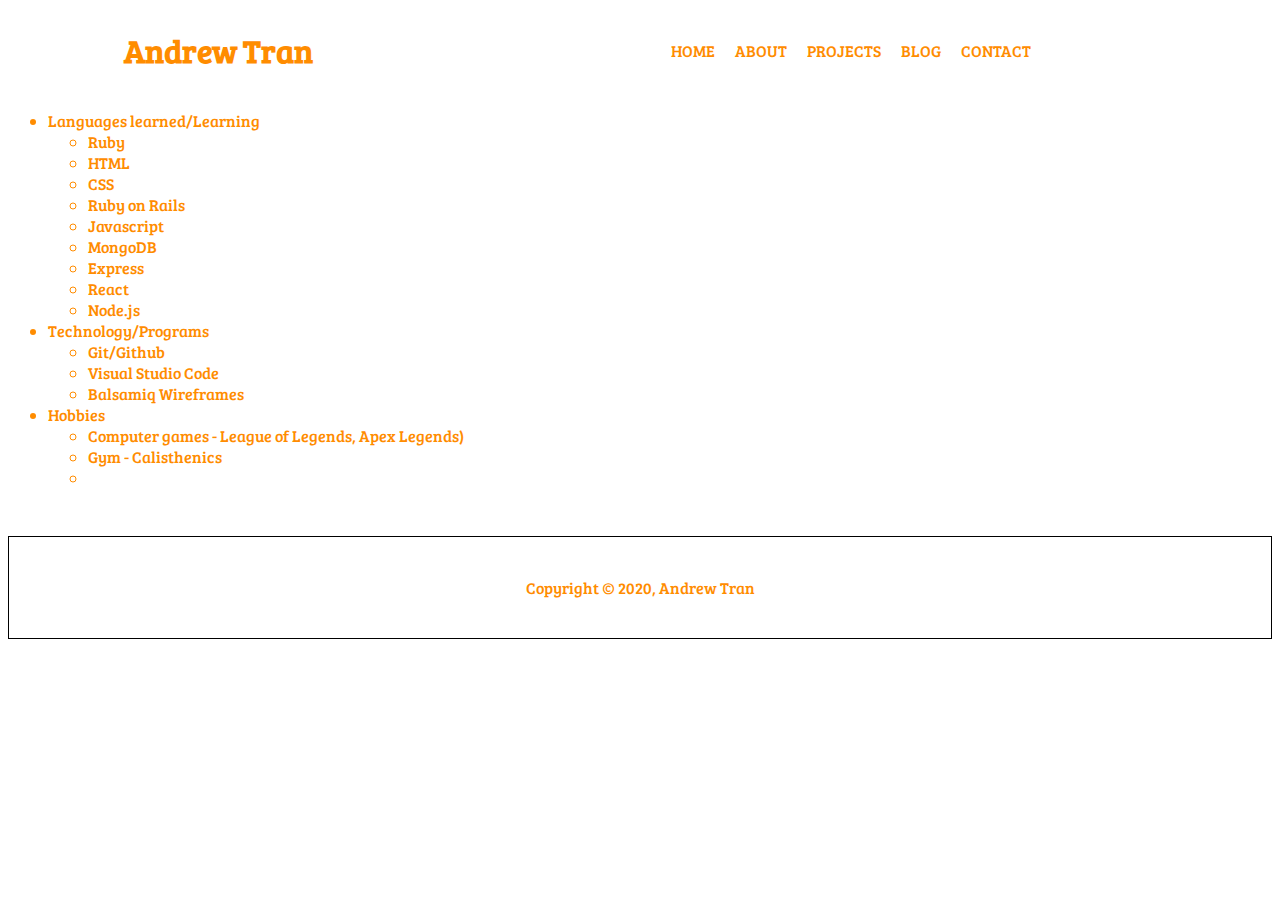
==== about.html @ b170964f "added content to about page" ====
<!DOCTYPE html>
<html lang="en">
<head>
    <meta charset="UTF-8">
    <meta name="viewport" content="width=device-width, initial-scale=1.0">
    <title>Andrew Tran Design | About</title>
    <link rel="stylesheet" href="./style.css"> 
</head>
<body>
    <header>
        <div id="name">
            <h1><a href="index.html">Andrew Tran</a></h1>
        </div>
        <nav>
            <ul>
                <li><a href="index.html">HOME</a></li>
                <li><a class="active" href="about.html">ABOUT</a></li>
                <li><a href="projects.html">PROJECTS</a></li>
                <li><a href="blog.html">BLOG</a></li>
                <li><a href="contact.html">CONTACT</a></li>
            </ul>
        </nav>
    </header>

    <section>
        <div class="aboutme">
            <ul>
                <li>Languages learned/Learning</li>
                <ul>
                    <li>Ruby</li>
                    <li>HTML</li>
                    <li>CSS</li>
                    <li>Ruby on Rails</li>
                    <li>Javascript</li>
                    <li>MongoDB</li>
                    <li>Express</li>
                    <li>React</li>
                    <li>Node.js</li>
                </ul>
                <li>Technology/Programs</li>
                <ul>
                    <li>Git/Github</li>
                    <li>Visual Studio Code</li>
                    <li>Balsamiq Wireframes</li>
                </ul>
                <li>Hobbies</li>
                <ul>
                    <li>Computer games - League of Legends, Apex Legends)</li>
                    <li>Gym - Calisthenics</li>
                    <li></li>
                </ul>

    
            </ul>



        </div>
    </section>


    
    <footer>
        <p>Copyright &copy; 2020, Andrew Tran</p>
    </footer>
</body>
</html>
---- style.css ----
@import url('https://fonts.googleapis.com/css?family=Bree+Serif&display=swap');


:root { font-family: 'Bree Serif', serif;
        font-weight:200; /*400 is standard*/}


body{
    color: darkorange;
}


/*header------------------------------------------------------------------------------------------------*/

header{
    display:flex; 
    flex-wrap:wrap;
     align-items:center;
   justify-content: space-around;
}

header div{
    display:flex;
    flex:1;
   
}

#name{
    justify-content: center;
   
}

#name h1 a{
    text-decoration: none;
    color:darkorange;
}

/* Navigation Bar ------------------------------------------------------------------------------------------------*/

nav{
    flex:2; 
    /*splitting navbar into thirds with header name*/
}

nav ul{
    display:flex;
    list-style-type: none;
    justify-content: center;
    margin:0;
    flex-wrap:wrap;
    padding:0;
}


nav ul li a{
    text-decoration: none;
    color:darkorange;
    padding:0 10px 0 10px;
    
}

nav a:hover{
    color:purple;
}


/* mainpic ------------------------------------------------------------------------------------------------*/
#mainpic{
    min-height: 600px;
    background:url('/img/mainpic2.jpeg') no-repeat;
    background-size:stretch;
    background-position:center;
}



/* main text------------------------------------------------------------------------------------------------*/

.main {
    display:flex;
    flex-direction: column;
    align-items: center;
}

.main p{
    width:80%;
    text-align:center;
    margin:0;
    border:1px solid black;
}


/*footer ------------------------------------------------------------------------------------------------*/

footer{
    margin-top:3em;
    padding:1.5em;
    text-align: center;
    border:1px solid black;
}


/* BLOG  ------------------------------------------------------------------------------------------------*/


.blogwrapper{
    max-width:90%;
    display:grid;
    grid-template-columns: 2fr 1fr;
    /* grid-template-columns: repeat(auto-fit, minmax(30%vh,1fr)); */
    /*repeat */
    grid-gap:1em;
    /* grid-auto-rows: auto; */
    /* display:flex;
    flex-flow: column; */
    /* grid-auto-rows:minxmax(100px,auto); */
    /* justify-content:center; */
    /* align-content:center; */
    /* justify-items: stretch; */
    /* display:flex;
    flex-flow:column; */
  
}

.blogwrapper h2, .blogwrapper p{
    margin:0;
    padding:0;
    text-align:center;
}

.blogblock{
    background:#ccc;
    padding:2em;
    border-radius:1em;
    border-style:dashed;
    margin-bottom:5em;
}

.blogtext{
    padding-top:1em;
}

div .blogimg{
    display:flex;
    justify-content: center;
    /*images get centered*/
}

.blogimg img{
    /* display: block;
    margin-left: auto;
    margin-right: auto;*/
    max-width:500px;
    border-radius:4%;
}


/* Media Queries */

@media(max-width:980px){
    .blogwrapper{
        grid-template-columns: 1fr;
    }
}
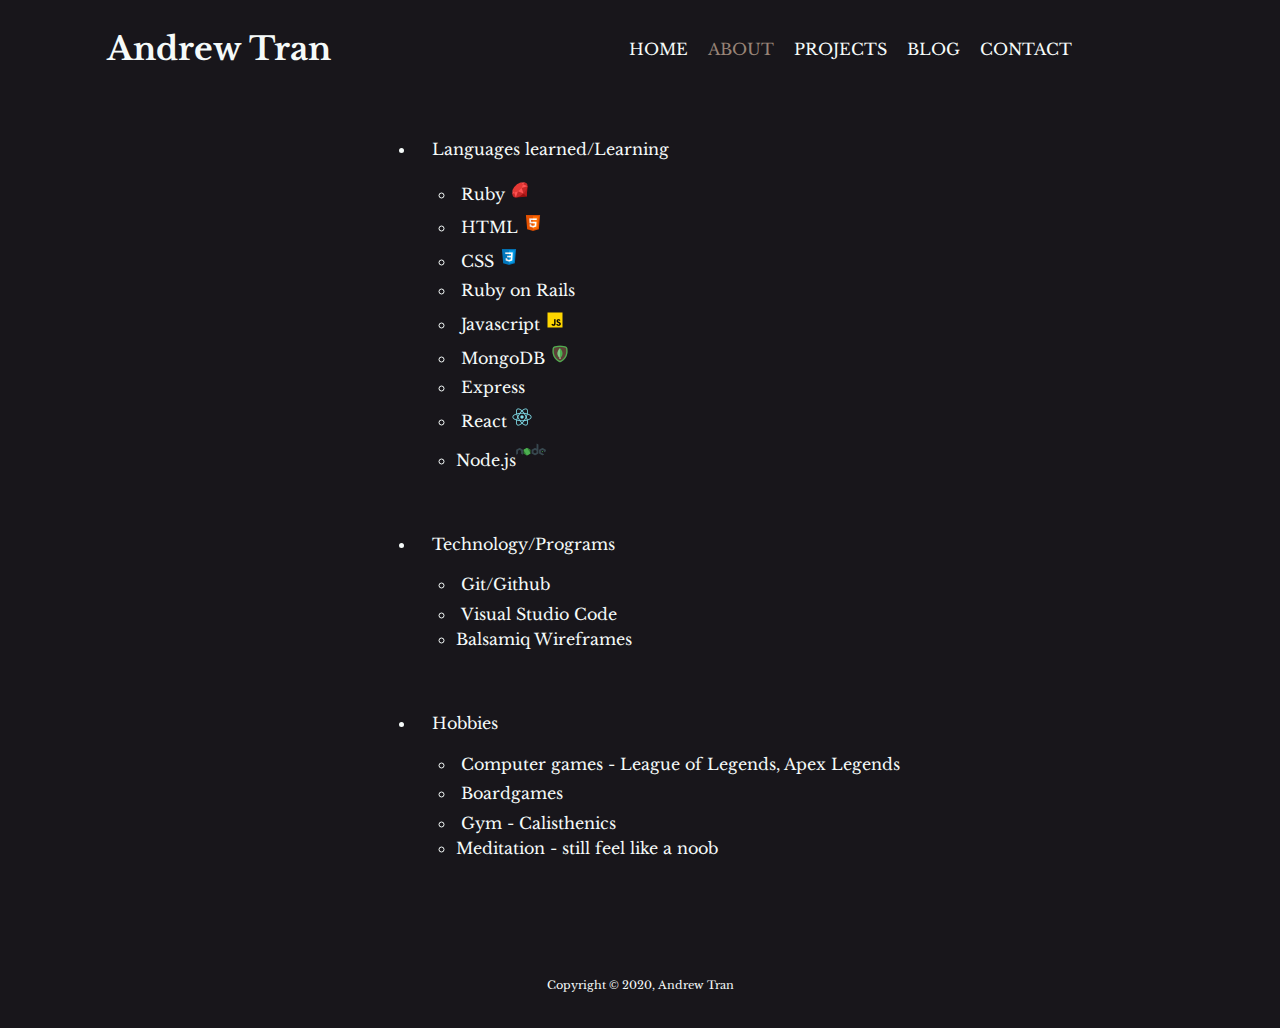
==== commit 6fd23fd3: "added little icons for about page" ====
--- a/about.html
+++ b/about.html
@@ -25,29 +25,30 @@
     <section>
         <div class="aboutme">
             <ul>
-                <li>Languages learned/Learning</li>
-                <ul>
-                    <li>Ruby</li>
-                    <li>HTML</li>
-                    <li>CSS</li>
+                <li class="heading">Languages learned/Learning</li>
+                <ul class="aboutlist">
+                    <li>Ruby <img src="img/ruby20.png" alt="ruby logo"></li>
+                    <li>HTML <img src="img/html5.png" alt="html-5 logo"></li>
+                    <li>CSS <img src="img/css.png" alt="css3 logo"></li>
                     <li>Ruby on Rails</li>
-                    <li>Javascript</li>
-                    <li>MongoDB</li>
+                    <li>Javascript <img src="img/java.png" alt="javascript logo"></li>
+                    <li>MongoDB <img src="img/mongo.png" alt="mongodb logo"></li>
                     <li>Express</li>
-                    <li>React</li>
-                    <li>Node.js</li>
+                    <li>React <img src="img/react.png" alt="react logo"></li>
+                    <li>Node.js<img src="img/node2.png" alt="nodejs logo"></li>
                 </ul>
-                <li>Technology/Programs</li>
-                <ul>
+                <li class="heading">Technology/Programs</li>
+                <ul class="aboutlist">
                     <li>Git/Github</li>
                     <li>Visual Studio Code</li>
                     <li>Balsamiq Wireframes</li>
                 </ul>
-                <li>Hobbies</li>
-                <ul>
-                    <li>Computer games - League of Legends, Apex Legends)</li>
+                <li class="heading">Hobbies</li>
+                <ul class="aboutlist">
+                    <li>Computer games - League of Legends, Apex Legends</li>
+                    <li>Boardgames</li>
                     <li>Gym - Calisthenics</li>
-                    <li></li>
+                    <li>Meditation - still feel like a noob</li>        
                 </ul>
 
     
--- a/style.css
+++ b/style.css
@@ -1,17 +1,23 @@
 
-@import url('https://fonts.googleapis.com/css?family=Bree+Serif&display=swap');
-
-
-:root { font-family: 'Bree Serif', serif;
-        font-weight:200; /*400 is standard*/}
+/* GLOBALS ----------------------------------------------------------------------------------------------- */
+
+/* @import url('https://fonts.googleapis.com/css?family=Bree+Serif&display=swap'); */
+
+@import url('https://fonts.googleapis.com/css2?family=Libre+Baskerville&display=swap');
+
+:root { 
+    /* font-family: 'Bree Serif', serif;  */
+    font-family: 'Libre Baskerville', serif;
+    font-weight:200; /*400 is standard*/
+    background-color:#18161B}
 
 
 body{
-    color: darkorange;
-}
-
-
-/*header------------------------------------------------------------------------------------------------*/
+    color:#F5FAF9;
+}
+
+
+/* HEADER  ------------------------------------------------------------------------------------------------*/
 
 header{
     display:flex; 
@@ -33,10 +39,19 @@
 
 #name h1 a{
     text-decoration: none;
-    color:darkorange;
-}
-
-/* Navigation Bar ------------------------------------------------------------------------------------------------*/
+    color:#F5FAF9;
+}
+
+#name :hover{
+    transform:scale(1.1)
+}
+
+/* NAVIGATION BAR ------------------------------------------------------------------------------------------------*/
+
+.active{
+    color:#978376;
+    /*styles active page link*/
+}
 
 nav{
     flex:2; 
@@ -55,52 +70,86 @@
 
 nav ul li a{
     text-decoration: none;
-    color:darkorange;
+    color:#F5FAF9;
     padding:0 10px 0 10px;
     
 }
 
 nav a:hover{
-    color:purple;
-}
-
-
-/* mainpic ------------------------------------------------------------------------------------------------*/
-#mainpic{
-    min-height: 600px;
-    background:url('/img/mainpic2.jpeg') no-repeat;
-    background-size:stretch;
+    color:#978376;
+} 
+
+
+nav a:active{
+position:relative;
+top: 2px;
+}
+
+
+/* HOME PIC ------------------------------------------------------------------------------------------------*/
+#homepic{
+    /* min-height: 600px; */
+    min-height: 37.5em;
+    background:url('img/mainpic2.jpeg') no-repeat;
     background-position:center;
 }
 
 
 
-/* main text------------------------------------------------------------------------------------------------*/
-
-.main {
+/* HOME TEXT------------------------------------------------------------------------------------------------*/
+
+.home {
     display:flex;
     flex-direction: column;
     align-items: center;
 }
 
-.main p{
-    width:80%;
+.home :first-child{
+    padding-top:3em;
+}
+.home p{
+    /* width:80%; */
     text-align:center;
     margin:0;
-    border:1px solid black;
-}
-
-
-/*footer ------------------------------------------------------------------------------------------------*/
+    padding:1em;
+}
+
+
+
+/* FOOTER ------------------------------------------------------------------------------------------------*/
 
 footer{
-    margin-top:3em;
+    display:flex;
+    align-items: flex-end;
+    justify-content: center;
+    font-size:0.7em;
+    margin-top:4em;
     padding:1.5em;
-    text-align: center;
-    border:1px solid black;
-}
-
-
+    /* border:1px solid black; */
+}
+
+/* ABOUT ------------------------------------------------------------------------------------------------*/
+
+.aboutme{
+    display:flex;
+    justify-content: center;
+}
+
+.heading{
+    margin-top: 1em;
+    padding:1em;
+}
+
+
+.aboutlist li{
+    padding:0.3em;
+}
+
+/* the node icon was a bit bigger so I had to adjust it a bit to make it more uniform */
+.aboutlist li:last-child{
+    padding:0;
+    padding-bottom:2em;
+}
 /* BLOG  ------------------------------------------------------------------------------------------------*/
 
 
@@ -108,19 +157,7 @@
     max-width:90%;
     display:grid;
     grid-template-columns: 2fr 1fr;
-    /* grid-template-columns: repeat(auto-fit, minmax(30%vh,1fr)); */
-    /*repeat */
-    grid-gap:1em;
-    /* grid-auto-rows: auto; */
-    /* display:flex;
-    flex-flow: column; */
-    /* grid-auto-rows:minxmax(100px,auto); */
-    /* justify-content:center; */
-    /* align-content:center; */
-    /* justify-items: stretch; */
-    /* display:flex;
-    flex-flow:column; */
-  
+    grid-row-gap:5em;
 }
 
 .blogwrapper h2, .blogwrapper p{
@@ -129,37 +166,182 @@
     text-align:center;
 }
 
+
 .blogblock{
-    background:#ccc;
+    background:#978376;
     padding:2em;
     border-radius:1em;
     border-style:dashed;
-    margin-bottom:5em;
-}
+    margin:auto;
+}
+
+.blogblock:nth-of-type(even){
+    background:#5C5F4A;
+   }
+
 
 .blogtext{
     padding-top:1em;
 }
 
+
+/*center every blog image*/
 div .blogimg{
     display:flex;
     justify-content: center;
-    /*images get centered*/
 }
 
 .blogimg img{
     /* display: block;
     margin-left: auto;
     margin-right: auto;*/
-    max-width:500px;
     border-radius:4%;
-}
-
-
-/* Media Queries */
-
+    max-width:600px;
+    height:auto;
+}
+
+/* PROJECTS ----------------------------------------------------------------------------------------------- */
+
+/*setting 2 columns for grid, centered with margin:auto*/
+.projects{
+    display:grid;
+    grid-template-columns: 1fr 1fr;
+    grid-gap:3em;
+    max-width:90%;
+    margin:auto;
+}
+
+.projects img{
+    /*note that below 2 lines allow for good image resizing */
+    max-width:100%;
+    height:auto;
+    border-radius:1em;
+    margin:auto;
+}
+
+/*apply to spans on projects*/
+.highlights{
+    color:#978376;
+}
+
+/* CONTACT ------------------------------------------------------------------------------------------------ */
+
+.contacttext{
+    text-align:center;
+}
+
+
+/* ICONS ------------------------------------- */
+
+
+/* making icons responsive and display evenly across screen */
+.contactme{
+    display:flex;
+    flex-flow: row wrap;
+    justify-content: space-evenly;
+    align-items:center;
+}
+
+/*the github symbol was a bit offset, below 3 lines of code fixes it */
+.contactme :first-child{
+    position:relative;
+    top:1em;
+    padding:0.5em;   
+}
+
+/*allow icon block to flex and display as column with wrapping*/
+.iconblock{
+    display:flex;
+    flex-flow: column wrap;
+    align-items: center;
+}
+
+/*animations for social media icons*/
+.iconblock img:hover{
+    transform:scale(1.1);
+    transition-duration:1s ;
+}   
+
+
+/* targeting github icon specifically because it was out of line*/
+.iconblock.github{
+    position:relative;
+    top:0.5em;
+
+}
+
+/*targeting github text under the github icon because it was out of line*/
+.iconblock.github h3{
+    padding-top:0.6em;
+}
+
+/*PDF DOWNLOAD ------------------------------------*/
+
+.pdfdownload{
+    display:flex;
+    justify-content: center;
+}
+
+.pdfdownload a{
+    color: #F5FAF9;
+    margin:auto;
+    padding:4em;
+    
+}
+
+.pdfdownload a:hover{
+    transform:scale(1.1)
+}
+
+/* CONTACT BOX ------------------------------------- */
+
+/*centers side bar*/
+aside{
+    display:flex;
+    justify-content: center;
+}
+
+/*styling for contact box*/
+.contactbox{
+    border: 1px #F5FAF9;
+    border-style: dashed;
+    margin-top:3em;
+    padding:1em 2.5em 2.5em 2.5em;
+    background-color:#978376;
+    border-radius:1em;
+}
+
+
+.contact textarea{
+    height:90px;
+    resize:none;
+}
+
+/*sets the input boxes for the contact form*/
+.contact input, .contact textarea{
+    width:45em;
+    padding:0.3em;
+ }
+
+
+/* MEDIA QUERIES ------------------------------------------------------------------------------------------------*/
+
+
+/*if media screen goes under 980px*/
 @media(max-width:980px){
     .blogwrapper{
+        /*turn grid columns to 1 row instead of 2*/
         grid-template-columns: 1fr;
     }
+
+    .projects{
+        grid-template-columns: 1fr;
+    }
+
+
+    /*resize contact box on contact page*/
+    .contact input, .contact textarea{
+        width:30em;
+        padding:0.3em;
+     }
 }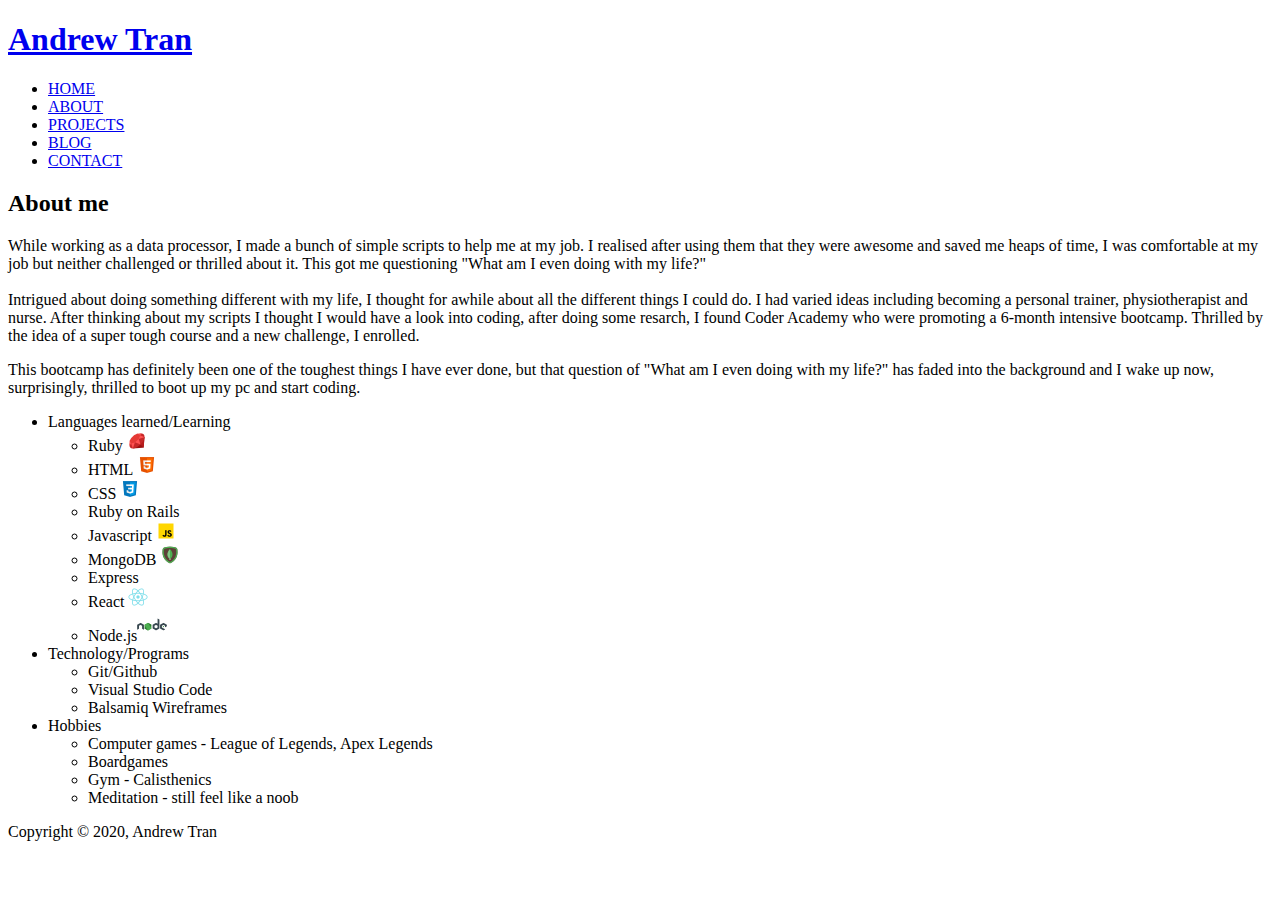
==== commit 8a429c79: "added integrity check, update readme" ====
--- a/about.html
+++ b/about.html
@@ -4,7 +4,8 @@
     <meta charset="UTF-8">
     <meta name="viewport" content="width=device-width, initial-scale=1.0">
     <title>Andrew Tran Design | About</title>
-    <link rel="stylesheet" href="./style.css"> 
+    <link rel="stylesheet" href="./style.css"   
+    integrity="sha512-DQLNU2Q91Wq6XkOZ0xbWsTOY2feEPtzHJ5u+JXaqA5obuZlJAlox4kWrfOeHd9wq1kF7IQzdRsIut80viq3qbA==">
 </head>
 <body>
     <header>
@@ -22,12 +23,32 @@
         </nav>
     </header>
 
-    <section>
-        <div class="aboutme">
+    <section> <!-- about section text-->
+        <div class="abouttext"> <!--container for about text so we can flex elements-->
+            <h2>About me</h2> <!--heading-->
+            <p>
+            While working as a data processor, I made a bunch of simple scripts to help me at my job.
+            I realised after using them that they were awesome and saved me heaps of time, 
+            I was comfortable at my job but neither challenged or thrilled about it. This got me questioning 
+            "What am I even doing with my life?"<br><br> 
+            Intrigued about doing something different with my life, I thought for awhile about all the different
+            things I could do. I had varied ideas including becoming a personal trainer, physiotherapist and nurse.
+            After thinking about my scripts I thought I would have a look into coding, after doing some resarch, I found 
+            Coder Academy who were promoting a 6-month intensive bootcamp. Thrilled by the idea of a super tough course
+            and a new challenge, I enrolled.
+            </p>
+            <p>
+            This bootcamp has definitely been one of the toughest things I have ever done, but that question of "What am I even doing with
+            my life?" has faded into the background and I wake up now, surprisingly, thrilled to boot up my pc and start coding.
+            </p>
+        </div>
+
+
+        <div class="aboutlistbox"> <!-- wrapper for the lists on about page-->
             <ul>
-                <li class="heading">Languages learned/Learning</li>
-                <ul class="aboutlist">
-                    <li>Ruby <img src="img/ruby20.png" alt="ruby logo"></li>
+                <li class="heading">Languages learned/Learning</li> <!-- list elment with class heading to be styled-->
+                <ul class="aboutlist">     <!-- unordered list of text and images-->
+                    <li>Ruby <img src="img/ruby20.png" alt="ruby logo"></li> <!--list item consisting of text and imaage-->
                     <li>HTML <img src="img/html5.png" alt="html-5 logo"></li>
                     <li>CSS <img src="img/css.png" alt="css3 logo"></li>
                     <li>Ruby on Rails</li>
@@ -35,7 +56,7 @@
                     <li>MongoDB <img src="img/mongo.png" alt="mongodb logo"></li>
                     <li>Express</li>
                     <li>React <img src="img/react.png" alt="react logo"></li>
-                    <li>Node.js<img src="img/node2.png" alt="nodejs logo"></li>
+                    <li class="nodefix">Node.js<img src="img/node2.png" alt="nodejs logo"></li>
                 </ul>
                 <li class="heading">Technology/Programs</li>
                 <ul class="aboutlist">
@@ -54,13 +75,8 @@
     
             </ul>
 
-
-
         </div>
-    </section>
-
-
-    
+    </section>    
     <footer>
         <p>Copyright &copy; 2020, Andrew Tran</p>
     </footer>
--- a/style.css
+++ b/style.css
@@ -3,17 +3,23 @@
 
 /* @import url('https://fonts.googleapis.com/css?family=Bree+Serif&display=swap'); */
 
-@import url('https://fonts.googleapis.com/css2?family=Libre+Baskerville&display=swap');
+/* @import url('https://fonts.googleapis.com/css2?family=Libre+Baskerville&display=swap'); */
+
+@import url('https://fonts.googleapis.com/css2?family=Source+Code+Pro:wght@500&display=swap');
 
 :root { 
     /* font-family: 'Bree Serif', serif;  */
-    font-family: 'Libre Baskerville', serif;
+    /* font-family: 'Libre Baskerville', serif;*/
+    font-family: 'Source Code Pro', monospace;
     font-weight:200; /*400 is standard*/
-    background-color:#18161B}
+    background-color:#1C2D4A}
 
 
 body{
-    color:#F5FAF9;
+    /* color:#F5FAF9; white*/
+    color:#E2D7C5; /*brown*/
+    /* color:#5C5F4A; green*
+    /* color:#18161B; black*/
 }
 
 
@@ -22,8 +28,8 @@
 header{
     display:flex; 
     flex-wrap:wrap;
-     align-items:center;
-   justify-content: space-around;
+    align-items:center;
+    justify-content: space-around;
 }
 
 header div{
@@ -39,7 +45,7 @@
 
 #name h1 a{
     text-decoration: none;
-    color:#F5FAF9;
+    color:#6AC8C7;
 }
 
 #name :hover{
@@ -49,7 +55,7 @@
 /* NAVIGATION BAR ------------------------------------------------------------------------------------------------*/
 
 .active{
-    color:#978376;
+    color:#E2D7C5;
     /*styles active page link*/
 }
 
@@ -70,13 +76,13 @@
 
 nav ul li a{
     text-decoration: none;
-    color:#F5FAF9;
+    color:#6AC8C7;
     padding:0 10px 0 10px;
     
 }
 
 nav a:hover{
-    color:#978376;
+    color:#E2D7C5;
 } 
 
 
@@ -89,9 +95,10 @@
 /* HOME PIC ------------------------------------------------------------------------------------------------*/
 #homepic{
     /* min-height: 600px; */
-    min-height: 37.5em;
-    background:url('img/mainpic2.jpeg') no-repeat;
+    min-height: 50em;
+    background:url('img/wave2.jpg') no-repeat;
     background-position:center;
+    border-radius:4em;
 }
 
 
@@ -130,7 +137,23 @@
 
 /* ABOUT ------------------------------------------------------------------------------------------------*/
 
-.aboutme{
+
+/* makes the about text paragraphs centered and display as column*/
+.abouttext{
+    display:flex;
+    flex-flow: column;
+    margin-top:6em;
+    align-items: center;
+}
+
+/*set width of the paragraph boxes*/
+.abouttext p{
+    text-align:center;
+    max-width:75%;
+}
+
+
+.aboutlistbox{
     display:flex;
     justify-content: center;
 }
@@ -138,6 +161,7 @@
 .heading{
     margin-top: 1em;
     padding:1em;
+    color:#6AC8C7;
 }
 
 
@@ -145,11 +169,19 @@
     padding:0.3em;
 }
 
+
 /* the node icon was a bit bigger so I had to adjust it a bit to make it more uniform */
-.aboutlist li:last-child{
-    padding:0;
+.nodefix{
+    padding-top:0;
     padding-bottom:2em;
 }
+
+.aboutlist li img:hover{
+    transform:scale(1.2);
+}
+
+
+
 /* BLOG  ------------------------------------------------------------------------------------------------*/
 
 
@@ -168,17 +200,21 @@
 
 
 .blogblock{
-    background:#978376;
+    background:#E2D7C5;
     padding:2em;
     border-radius:1em;
     border-style:dashed;
     margin:auto;
 }
 
+/*alternating colours for blogposts*/
 .blogblock:nth-of-type(even){
-    background:#5C5F4A;
+    background:#4D90C5;
    }
 
+.blogblock:nth-of-type(odd){
+    color:#1C2D4A;
+}
 
 .blogtext{
     padding-top:1em;
@@ -221,7 +257,7 @@
 
 /*apply to spans on projects*/
 .highlights{
-    color:#978376;
+    color:#6AC8C7;
 }
 
 /* CONTACT ------------------------------------------------------------------------------------------------ */
@@ -242,18 +278,29 @@
     align-items:center;
 }
 
-/*the github symbol was a bit offset, below 3 lines of code fixes it */
-.contactme :first-child{
-    position:relative;
-    top:1em;
-    padding:0.5em;   
-}
-
-/*allow icon block to flex and display as column with wrapping*/
+/*allow icon block consisting of icon and text to flex and display as column with wrapping*/
 .iconblock{
     display:flex;
     flex-flow: column wrap;
     align-items: center;
+    margin-top:3em;
+    padding:0.5em;
+}
+
+.iconblock.linkedin{
+    position:relative;
+    top:0.6em;
+}
+
+/* targeting github icon specifically because it was out of line*/
+.iconblock.github{
+    position:relative;
+    top:0.5em;
+}
+
+/*targeting github text under the github icon because it was out of line*/
+.iconblock.github h3{
+    padding-top:0.6em;
 }
 
 /*animations for social media icons*/
@@ -263,18 +310,6 @@
 }   
 
 
-/* targeting github icon specifically because it was out of line*/
-.iconblock.github{
-    position:relative;
-    top:0.5em;
-
-}
-
-/*targeting github text under the github icon because it was out of line*/
-.iconblock.github h3{
-    padding-top:0.6em;
-}
-
 /*PDF DOWNLOAD ------------------------------------*/
 
 .pdfdownload{
@@ -282,13 +317,16 @@
     justify-content: center;
 }
 
+/*style pdf link*/
 .pdfdownload a{
-    color: #F5FAF9;
+    color: #6AC8C7;
     margin:auto;
-    padding:4em;
+    margin-top:5em;
+    margin-bottom:3em;
     
 }
 
+/*enlargern pdf download button */
 .pdfdownload a:hover{
     transform:scale(1.1)
 }
@@ -303,12 +341,13 @@
 
 /*styling for contact box*/
 .contactbox{
-    border: 1px #F5FAF9;
+    border: 1px #6AC8C7;
     border-style: dashed;
     margin-top:3em;
     padding:1em 2.5em 2.5em 2.5em;
-    background-color:#978376;
+    background-color:#3F708D;
     border-radius:1em;
+    color:#6AC8C7;
 }
 
 
@@ -338,10 +377,23 @@
         grid-template-columns: 1fr;
     }
 
-
     /*resize contact box on contact page*/
     .contact input, .contact textarea{
-        width:30em;
+        width:20em;
         padding:0.3em;
      }
+
+     .blogimg img{
+        max-width:340px;
+        height:auto;
+    }
+
+    }
+
+@media(max-width:375px){
+    .contact input, .contact textarea{
+        padding:0.3em;
+     }
+    
+
 }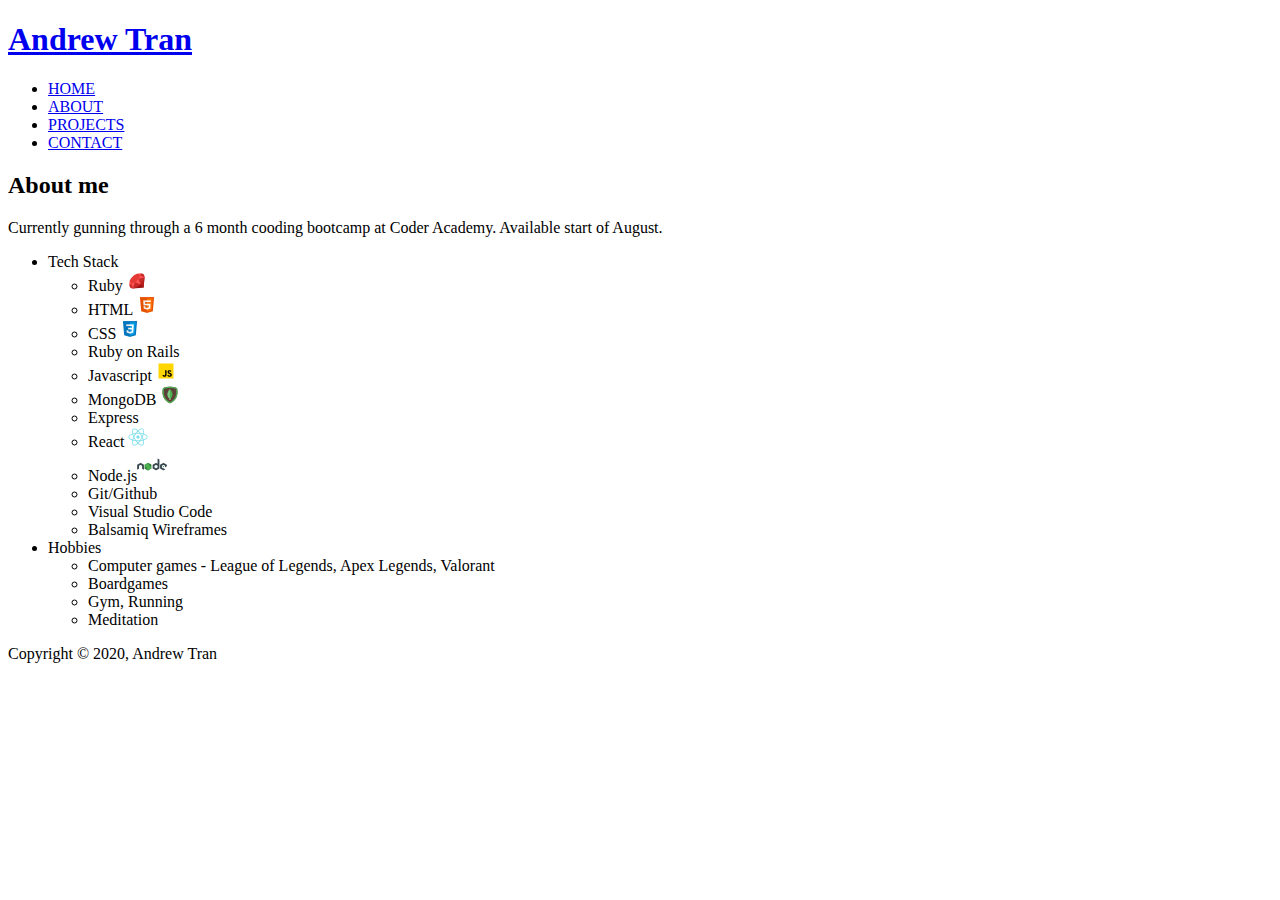
==== commit 17c4ba7a: "delete blog section, trimmed about, edit projects" ====
--- a/about.html
+++ b/about.html
@@ -1,84 +1,78 @@
 <!DOCTYPE html>
 <html lang="en">
-<head>
-    <meta charset="UTF-8">
-    <meta name="viewport" content="width=device-width, initial-scale=1.0">
+  <head>
+    <meta charset="UTF-8" />
+    <meta name="viewport" content="width=device-width, initial-scale=1.0" />
     <title>Andrew Tran Design | About</title>
-    <link rel="stylesheet" href="./style.css"   
-    integrity="sha512-DQLNU2Q91Wq6XkOZ0xbWsTOY2feEPtzHJ5u+JXaqA5obuZlJAlox4kWrfOeHd9wq1kF7IQzdRsIut80viq3qbA==">
-</head>
-<body>
+    <link
+      rel="stylesheet"
+      href="./style.css"
+      integrity="sha512-DQLNU2Q91Wq6XkOZ0xbWsTOY2feEPtzHJ5u+JXaqA5obuZlJAlox4kWrfOeHd9wq1kF7IQzdRsIut80viq3qbA=="
+    />
+  </head>
+  <body>
     <header>
-        <div id="name">
-            <h1><a href="index.html">Andrew Tran</a></h1>
-        </div>
-        <nav>
-            <ul>
-                <li><a href="index.html">HOME</a></li>
-                <li><a class="active" href="about.html">ABOUT</a></li>
-                <li><a href="projects.html">PROJECTS</a></li>
-                <li><a href="blog.html">BLOG</a></li>
-                <li><a href="contact.html">CONTACT</a></li>
-            </ul>
-        </nav>
+      <div id="name">
+        <h1><a href="index.html">Andrew Tran</a></h1>
+      </div>
+      <nav>
+        <ul>
+          <li><a href="index.html">HOME</a></li>
+          <li><a class="active" href="about.html">ABOUT</a></li>
+          <li><a href="projects.html">PROJECTS</a></li>
+          <li><a href="contact.html">CONTACT</a></li>
+        </ul>
+      </nav>
     </header>
 
-    <section> <!-- about section text-->
-        <div class="abouttext"> <!--container for about text so we can flex elements-->
-            <h2>About me</h2> <!--heading-->
-            <p>
-            While working as a data processor, I made a bunch of simple scripts to help me at my job.
-            I realised after using them that they were awesome and saved me heaps of time, 
-            I was comfortable at my job but neither challenged or thrilled about it. This got me questioning 
-            "What am I even doing with my life?"<br><br> 
-            Intrigued about doing something different with my life, I thought for awhile about all the different
-            things I could do. I had varied ideas including becoming a personal trainer, physiotherapist and nurse.
-            After thinking about my scripts I thought I would have a look into coding, after doing some resarch, I found 
-            Coder Academy who were promoting a 6-month intensive bootcamp. Thrilled by the idea of a super tough course
-            and a new challenge, I enrolled.
-            </p>
-            <p>
-            This bootcamp has definitely been one of the toughest things I have ever done, but that question of "What am I even doing with
-            my life?" has faded into the background and I wake up now, surprisingly, thrilled to boot up my pc and start coding.
-            </p>
-        </div>
+    <section>
+      <!-- about section text-->
+      <div class="abouttext">
+        <!--container for about text so we can flex elements-->
+        <h2>About me</h2>
+        <!--heading-->
+        <p>
+          Currently gunning through a 6 month cooding bootcamp at Coder Academy.
+          Available start of August.
+        </p>
+      </div>
 
+      <div class="aboutlistbox">
+        <!-- wrapper for the lists on about page-->
+        <ul>
+          <li class="heading">Tech Stack</li>
+          <!-- list elment with class heading to be styled-->
+          <ul class="aboutlist">
+            <!-- unordered list of text and images-->
+            <li>Ruby <img src="img/ruby20.png" alt="ruby logo" /></li>
+            <!--list item consisting of text and imaage-->
+            <li>HTML <img src="img/html5.png" alt="html-5 logo" /></li>
+            <li>CSS <img src="img/css.png" alt="css3 logo" /></li>
+            <li>Ruby on Rails</li>
+            <li>Javascript <img src="img/java.png" alt="javascript logo" /></li>
+            <li>MongoDB <img src="img/mongo.png" alt="mongodb logo" /></li>
+            <li>Express</li>
+            <li>React <img src="img/react.png" alt="react logo" /></li>
+            <li class="nodefix">
+              Node.js<img src="img/node2.png" alt="nodejs logo" />
+            </li>
+            <li>Git/Github</li>
+            <li>Visual Studio Code</li>
+            <li>Balsamiq Wireframes</li>
+          </ul>
 
-        <div class="aboutlistbox"> <!-- wrapper for the lists on about page-->
-            <ul>
-                <li class="heading">Languages learned/Learning</li> <!-- list elment with class heading to be styled-->
-                <ul class="aboutlist">     <!-- unordered list of text and images-->
-                    <li>Ruby <img src="img/ruby20.png" alt="ruby logo"></li> <!--list item consisting of text and imaage-->
-                    <li>HTML <img src="img/html5.png" alt="html-5 logo"></li>
-                    <li>CSS <img src="img/css.png" alt="css3 logo"></li>
-                    <li>Ruby on Rails</li>
-                    <li>Javascript <img src="img/java.png" alt="javascript logo"></li>
-                    <li>MongoDB <img src="img/mongo.png" alt="mongodb logo"></li>
-                    <li>Express</li>
-                    <li>React <img src="img/react.png" alt="react logo"></li>
-                    <li class="nodefix">Node.js<img src="img/node2.png" alt="nodejs logo"></li>
-                </ul>
-                <li class="heading">Technology/Programs</li>
-                <ul class="aboutlist">
-                    <li>Git/Github</li>
-                    <li>Visual Studio Code</li>
-                    <li>Balsamiq Wireframes</li>
-                </ul>
-                <li class="heading">Hobbies</li>
-                <ul class="aboutlist">
-                    <li>Computer games - League of Legends, Apex Legends</li>
-                    <li>Boardgames</li>
-                    <li>Gym - Calisthenics</li>
-                    <li>Meditation - still feel like a noob</li>        
-                </ul>
-
-    
-            </ul>
-
-        </div>
-    </section>    
+          <li class="heading">Hobbies</li>
+          <ul class="aboutlist">
+            <li>Computer games - League of Legends, Apex Legends, Valorant</li>
+            <li>Boardgames</li>
+            <li>Gym, Running</li>
+            <li>Meditation</li>
+          </ul>
+        </ul>
+      </div>
+    </section>
     <footer>
-        <p>Copyright &copy; 2020, Andrew Tran</p>
+      <p>Copyright &copy; 2020, Andrew Tran</p>
     </footer>
-</body>
-</html>+  </body>
+</html>
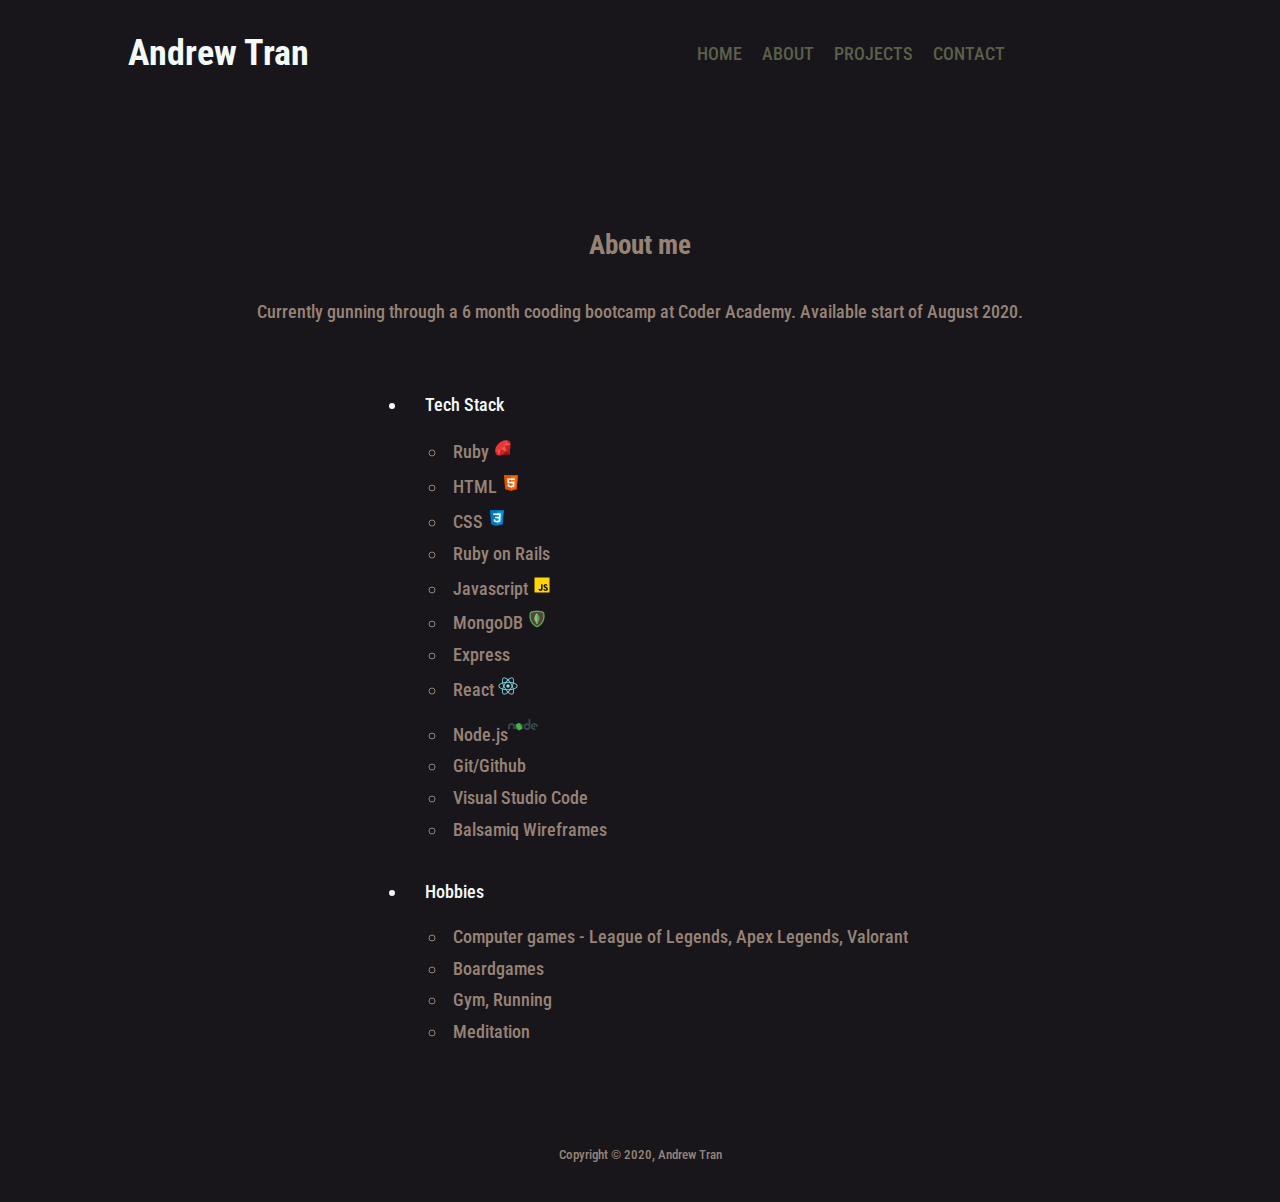
==== commit 3a096a28: "remove sri, reorder projects, add fluff, change font and add link styling" ====
--- a/about.html
+++ b/about.html
@@ -4,11 +4,7 @@
     <meta charset="UTF-8" />
     <meta name="viewport" content="width=device-width, initial-scale=1.0" />
     <title>Andrew Tran Design | About</title>
-    <link
-      rel="stylesheet"
-      href="./style.css"
-      integrity="sha512-DQLNU2Q91Wq6XkOZ0xbWsTOY2feEPtzHJ5u+JXaqA5obuZlJAlox4kWrfOeHd9wq1kF7IQzdRsIut80viq3qbA=="
-    />
+    <link rel="stylesheet" href="./style.css" />
   </head>
   <body>
     <header>
@@ -33,7 +29,7 @@
         <!--heading-->
         <p>
           Currently gunning through a 6 month cooding bootcamp at Coder Academy.
-          Available start of August.
+          Available start of August 2020.
         </p>
       </div>
 
--- a/style.css
+++ b/style.css
@@ -1,399 +1,415 @@
-
 /* GLOBALS ----------------------------------------------------------------------------------------------- */
 
-/* @import url('https://fonts.googleapis.com/css?family=Bree+Serif&display=swap'); */
-
-/* @import url('https://fonts.googleapis.com/css2?family=Libre+Baskerville&display=swap'); */
-
-@import url('https://fonts.googleapis.com/css2?family=Source+Code+Pro:wght@500&display=swap');
-
-:root { 
-    /* font-family: 'Bree Serif', serif;  */
-    /* font-family: 'Libre Baskerville', serif;*/
-    font-family: 'Source Code Pro', monospace;
-    font-weight:200; /*400 is standard*/
-    background-color:#1C2D4A}
-
-
-body{
-    /* color:#F5FAF9; white*/
-    color:#E2D7C5; /*brown*/
-    /* color:#5C5F4A; green*
+/* @import url("https://fonts.googleapis.com/css2?family=Source+Code+Pro:wght@500&display=swap"); importing google fonts */
+@import url("https://fonts.googleapis.com/css2?family=Roboto+Condensed&display=swap");
+/*applies the following properties to all of the document*/
+:root {
+  /* font-family: "Source Code Pro", monospace; font family for google font */
+  font-family: "Roboto Condensed", sans-serif;
+  font-weight: 500; /*400 is standard*/
+  background-color: #18161b;
+  font-size: 18px;
+}
+
+/*applies color to all text in bodies*/
+body {
+  /* color:#F5FAF9; white*/
+  color: #978376; /*brown*/
+  /* color:#5C5F4A; green*
     /* color:#18161B; black*/
 }
 
+a:link {
+  color: #5c5f4a;
+}
+
+a:visited {
+  color: #978376;
+}
 
 /* HEADER  ------------------------------------------------------------------------------------------------*/
 
-header{
-    display:flex; 
-    flex-wrap:wrap;
-    align-items:center;
-    justify-content: space-around;
-}
-
-header div{
-    display:flex;
-    flex:1;
-   
-}
-
-#name{
-    justify-content: center;
-   
-}
-
-#name h1 a{
-    text-decoration: none;
-    color:#6AC8C7;
-}
-
-#name :hover{
-    transform:scale(1.1)
+/*header consisting of navbar and brand name*/
+header {
+  display: flex;
+  flex-wrap: wrap;
+  align-items: center; /*align items across horizontally*/
+}
+
+/* header brandname - sharing space with nav bar*/
+#name {
+  display: flex;
+  flex: 1;
+  justify-content: center;
+}
+
+#name h1 a {
+  text-decoration: none;
+  color: #f5faf9;
+}
+
+/*brand name at top left*/
+#name :hover {
+  transform: scale(1.1);
 }
 
 /* NAVIGATION BAR ------------------------------------------------------------------------------------------------*/
 
-.active{
-    color:#E2D7C5;
-    /*styles active page link*/
-}
-
-nav{
-    flex:2; 
-    /*splitting navbar into thirds with header name*/
-}
-
-nav ul{
-    display:flex;
-    list-style-type: none;
-    justify-content: center;
-    margin:0;
-    flex-wrap:wrap;
-    padding:0;
-}
-
-
-nav ul li a{
-    text-decoration: none;
-    color:#6AC8C7;
-    padding:0 10px 0 10px;
-    
-}
-
-nav a:hover{
-    color:#E2D7C5;
-} 
-
-
-nav a:active{
-position:relative;
-top: 2px;
-}
-
+/*styles active page link*/
+.active {
+  color: #978376;
+}
+
+/*navbar taking up 2/3 of space in relation to brand name which is taking up 1/3 */
+nav {
+  flex: 2;
+}
+
+/*navbar consisting of unordered list*/
+nav ul {
+  display: flex;
+  list-style-type: none;
+  justify-content: center;
+  margin: 0;
+  padding: 0;
+}
+
+/*nav bar links - styling*/
+nav ul li a {
+  text-decoration: none;
+  color: #f5faf9;
+  padding: 0 10px 0 10px;
+}
+
+/*nav bar link - hover effect*/
+nav a:hover {
+  color: #978376;
+}
+
+/* nav bar link - highlight for the active page*/
+nav a:active {
+  position: relative;
+  top: 2px;
+}
 
 /* HOME PIC ------------------------------------------------------------------------------------------------*/
-#homepic{
-    /* min-height: 600px; */
-    min-height: 50em;
-    background:url('img/wave2.jpg') no-repeat;
-    background-position:center;
-    border-radius:4em;
-}
-
-
+
+/*the home showcase picture*/
+#homepic {
+  /* min-height: 600px; */
+  min-height: 37.5em;
+  background: url("img/mainpic2.jpeg") no-repeat;
+  background-position: center;
+  border-radius: 2em;
+}
 
 /* HOME TEXT------------------------------------------------------------------------------------------------*/
 
+/*text on home page*/
 .home {
-    display:flex;
-    flex-direction: column;
-    align-items: center;
-}
-
-.home :first-child{
-    padding-top:3em;
-}
-.home p{
-    /* width:80%; */
-    text-align:center;
-    margin:0;
-    padding:1em;
-}
-
-
+  display: flex;
+  flex-direction: column;
+  align-items: center;
+}
+
+/*first paragraph of home text*/
+.home :first-child {
+  padding-top: 3em;
+}
+
+/*home paragraphs*/
+.home p {
+  margin: 0;
+  padding: 1em;
+}
 
 /* FOOTER ------------------------------------------------------------------------------------------------*/
 
-footer{
-    display:flex;
-    align-items: flex-end;
-    justify-content: center;
-    font-size:0.7em;
-    margin-top:4em;
-    padding:1.5em;
-    /* border:1px solid black; */
+footer {
+  display: flex;
+  align-items: flex-end;
+  justify-content: center;
+  font-size: 0.7em;
+  margin-top: 4em;
+  padding: 1.5em;
+  /* border:1px solid black; */
 }
 
 /* ABOUT ------------------------------------------------------------------------------------------------*/
 
-
+/*about me text container*/
 /* makes the about text paragraphs centered and display as column*/
-.abouttext{
-    display:flex;
-    flex-flow: column;
-    margin-top:6em;
-    align-items: center;
+.abouttext {
+  display: flex;
+  flex-flow: column;
+  margin-top: 6em;
+  align-items: center;
 }
 
 /*set width of the paragraph boxes*/
-.abouttext p{
-    text-align:center;
-    max-width:75%;
-}
-
-
-.aboutlistbox{
-    display:flex;
-    justify-content: center;
-}
-
-.heading{
-    margin-top: 1em;
-    padding:1em;
-    color:#6AC8C7;
-}
-
-
-.aboutlist li{
-    padding:0.3em;
-}
-
-
+.abouttext p {
+  text-align: center;
+  max-width: 75%;
+}
+
+/*container for listed items in about*/
+.aboutlistbox {
+  display: flex;
+  justify-content: center;
+}
+
+/*highlights for headings in about*/
+.heading {
+  margin-top: 1em;
+  padding: 1em;
+  color: #f5faf9;
+}
+
+/*about list items*/
+.aboutlist li {
+  padding: 0.3em;
+}
+
+/*node.js list item*/
 /* the node icon was a bit bigger so I had to adjust it a bit to make it more uniform */
-.nodefix{
-    padding-top:0;
-    padding-bottom:2em;
-}
-
-.aboutlist li img:hover{
-    transform:scale(1.2);
-}
-
-
+.nodefix {
+  padding-top: 0;
+  padding-bottom: 2em;
+}
+
+/*about list imgs*/
+.aboutlist li img:hover {
+  transform: scale(1.2);
+}
 
 /* BLOG  ------------------------------------------------------------------------------------------------*/
 
-
-.blogwrapper{
-    max-width:90%;
-    display:grid;
-    grid-template-columns: 2fr 1fr;
-    grid-row-gap:5em;
-}
-
-.blogwrapper h2, .blogwrapper p{
-    margin:0;
-    padding:0;
-    text-align:center;
-}
-
-
-.blogblock{
-    background:#E2D7C5;
-    padding:2em;
-    border-radius:1em;
-    border-style:dashed;
-    margin:auto;
+/*container for all blog elements*/
+.blogwrapper {
+  max-width: 90%;
+  display: grid;
+  grid-template-columns: 2fr 1fr;
+  grid-row-gap: 5em;
+}
+
+/*blog headings and paragraphs*/
+.blogwrapper h2,
+.blogwrapper p {
+  margin: 0;
+  padding: 0;
+  text-align: center;
+}
+
+/*article consisting of blog heading, date and text*/
+.blogblock {
+  background: #978376;
+  padding: 2em;
+  border-radius: 1em;
+  border-style: dashed;
+  margin: auto;
 }
 
 /*alternating colours for blogposts*/
-.blogblock:nth-of-type(even){
-    background:#4D90C5;
-   }
-
-.blogblock:nth-of-type(odd){
-    color:#1C2D4A;
-}
-
-.blogtext{
-    padding-top:1em;
-}
-
+.blogblock:nth-of-type(even) {
+  background: #5c5f4a;
+  color: #18161b;
+}
+
+/*blog text alternatining colours*/
+.blogblock:nth-of-type(odd) {
+  color: #18161b;
+}
+
+/*blog text*/
+.blogtext {
+  padding-top: 1em;
+}
 
 /*center every blog image*/
-div .blogimg{
-    display:flex;
-    justify-content: center;
-}
-
-.blogimg img{
-    /* display: block;
-    margin-left: auto;
-    margin-right: auto;*/
-    border-radius:4%;
-    max-width:600px;
-    height:auto;
+div .blogimg {
+  display: flex;
+  justify-content: center; /*centers blog image*/
+  margin-top: 3em;
+}
+
+/*blog images*/
+.blogimg img {
+  border-radius: 4%;
+  max-width: 600px;
+  height: auto;
 }
 
 /* PROJECTS ----------------------------------------------------------------------------------------------- */
 
+/*projects article
 /*setting 2 columns for grid, centered with margin:auto*/
-.projects{
-    display:grid;
-    grid-template-columns: 1fr 1fr;
-    grid-gap:3em;
-    max-width:90%;
-    margin:auto;
-}
-
-.projects img{
-    /*note that below 2 lines allow for good image resizing */
-    max-width:100%;
-    height:auto;
-    border-radius:1em;
-    margin:auto;
+.projects {
+  display: grid;
+  grid-template-columns: 1fr 1fr;
+  grid-gap: 3em;
+  max-width: 90%;
+  margin: auto;
+  margin-top: 3em;
+}
+
+/*image for project article*/
+.projects img {
+  /*note that below 2 lines allow for good image resizing */
+  max-width: 100%; /*set picture as max width and allow height to auto adjust*/
+  height: auto;
+  border-radius: 1em;
+  margin: auto; /*center image- vertically and horizontally*/
 }
 
 /*apply to spans on projects*/
-.highlights{
-    color:#6AC8C7;
+.highlights {
+  color: #f5faf9;
 }
 
 /* CONTACT ------------------------------------------------------------------------------------------------ */
 
-.contacttext{
-    text-align:center;
-}
-
+/* contact text just below header*/
+.contacttext {
+  margin-top: 4em;
+  text-align: center;
+}
 
 /* ICONS ------------------------------------- */
 
-
-/* making icons responsive and display evenly across screen */
-.contactme{
-    display:flex;
-    flex-flow: row wrap;
-    justify-content: space-evenly;
-    align-items:center;
-}
-
+/*container for each iconblock - icon + icon text*/
+.contactme {
+  display: flex;
+  flex-flow: row wrap; /*display icons in a row and allow wrapping*/
+  justify-content: space-evenly; /*space them out evenely*/
+  align-items: center;
+}
+
+/*icon img + icon text*/
 /*allow icon block consisting of icon and text to flex and display as column with wrapping*/
-.iconblock{
-    display:flex;
-    flex-flow: column wrap;
-    align-items: center;
-    margin-top:3em;
-    padding:0.5em;
-}
-
-.iconblock.linkedin{
-    position:relative;
-    top:0.6em;
+.iconblock {
+  display: flex;
+  flex-flow: column wrap; /*display as column and allow wrapping*/
+  align-items: center;
+  margin-top: 3em;
+  padding: 0.5em;
+}
+
+/*icon for linked in*/
+.iconblock.linkedin {
+  position: relative; /*made relative so that it could move*/
+  top: 0.6em;
 }
 
 /* targeting github icon specifically because it was out of line*/
-.iconblock.github{
-    position:relative;
-    top:0.5em;
+.iconblock.github {
+  position: relative;
+  top: 0.5em;
 }
 
 /*targeting github text under the github icon because it was out of line*/
-.iconblock.github h3{
-    padding-top:0.6em;
+.iconblock.github h3 {
+  padding-top: 0.6em;
 }
 
 /*animations for social media icons*/
-.iconblock img:hover{
-    transform:scale(1.1);
-    transition-duration:1s ;
-}   
-
+.iconblock img:hover {
+  transform: scale(1.1); /*icon grows bigger when hovered over*/
+  transition-duration: 1s;
+}
 
 /*PDF DOWNLOAD ------------------------------------*/
 
-.pdfdownload{
-    display:flex;
-    justify-content: center;
-}
-
+/*container for pdf link*/
+.pdfdownload {
+  display: flex;
+  justify-content: center;
+}
+
+/*styling for pdf link*/
 /*style pdf link*/
-.pdfdownload a{
-    color: #6AC8C7;
-    margin:auto;
-    margin-top:5em;
-    margin-bottom:3em;
-    
-}
-
-/*enlargern pdf download button */
-.pdfdownload a:hover{
-    transform:scale(1.1)
+.pdfdownload a {
+  color: #f5faf9;
+  margin-top: 5em;
+  margin-bottom: 3em;
+}
+
+/*enlarge pdf download button */
+.pdfdownload a:hover {
+  transform: scale(1.1);
 }
 
 /* CONTACT BOX ------------------------------------- */
 
+/* container for contactbox*/
 /*centers side bar*/
-aside{
-    display:flex;
-    justify-content: center;
+.contactwrapper {
+  display: flex;
+  justify-content: center;
 }
 
 /*styling for contact box*/
-.contactbox{
-    border: 1px #6AC8C7;
-    border-style: dashed;
-    margin-top:3em;
-    padding:1em 2.5em 2.5em 2.5em;
-    background-color:#3F708D;
-    border-radius:1em;
-    color:#6AC8C7;
-}
-
-
-.contact textarea{
-    height:90px;
-    resize:none;
-}
-
-/*sets the input boxes for the contact form*/
-.contact input, .contact textarea{
-    width:45em;
-    padding:0.3em;
- }
-
+.contactbox {
+  border: 1px #f5faf9;
+  border-style: dashed;
+  margin-top: 3em;
+  padding: 1em 2.5em 2.5em 2.5em;
+  background-color: #978376;
+  border-radius: 1em;
+  color: #18161b;
+}
+
+/*contact box - user input for message*/
+.contact textarea {
+  height: 90px;
+  resize: none;
+}
+
+/*sets the input box sizes for the contact form*/
+.contact input,
+.contact textarea {
+  width: 45em;
+  padding: 0.3em;
+}
 
 /* MEDIA QUERIES ------------------------------------------------------------------------------------------------*/
 
-
 /*if media screen goes under 980px*/
-@media(max-width:980px){
-    .blogwrapper{
-        /*turn grid columns to 1 row instead of 2*/
-        grid-template-columns: 1fr;
-    }
-
-    .projects{
-        grid-template-columns: 1fr;
-    }
-
-    /*resize contact box on contact page*/
-    .contact input, .contact textarea{
-        width:20em;
-        padding:0.3em;
-     }
-
-     .blogimg img{
-        max-width:340px;
-        height:auto;
-    }
-
-    }
-
-@media(max-width:375px){
-    .contact input, .contact textarea{
-        padding:0.3em;
-     }
-    
-
-}+@media (max-width: 980px) {
+  /*In blog section turn grid columns to 1 row instead of 2*/
+  .blogwrapper {
+    grid-template-columns: 1fr;
+  }
+
+  /*In projects section turn grid columns to 1 row instead of 2*/
+  .projects {
+    grid-template-columns: 1fr;
+  }
+
+  /*resize contact box on contact page*/
+  .contact input,
+  .contact textarea {
+    width: 20em;
+    padding: 0.3em;
+  }
+
+  /*resize blog images*/
+  .blogimg img {
+    max-width: 340px;
+    height: auto;
+  }
+}
+
+/*allow nav bar to wrap when under 450px*/
+@media (max-width: 450px) {
+  nav ul {
+    flex-wrap: wrap;
+  }
+}
+
+/*make input boxes on contact form smaller when under 375px screen width*/
+@media (max-width: 375px) {
+  .contact input,
+  .contact textarea {
+    padding: 0.3em;
+  }
+}
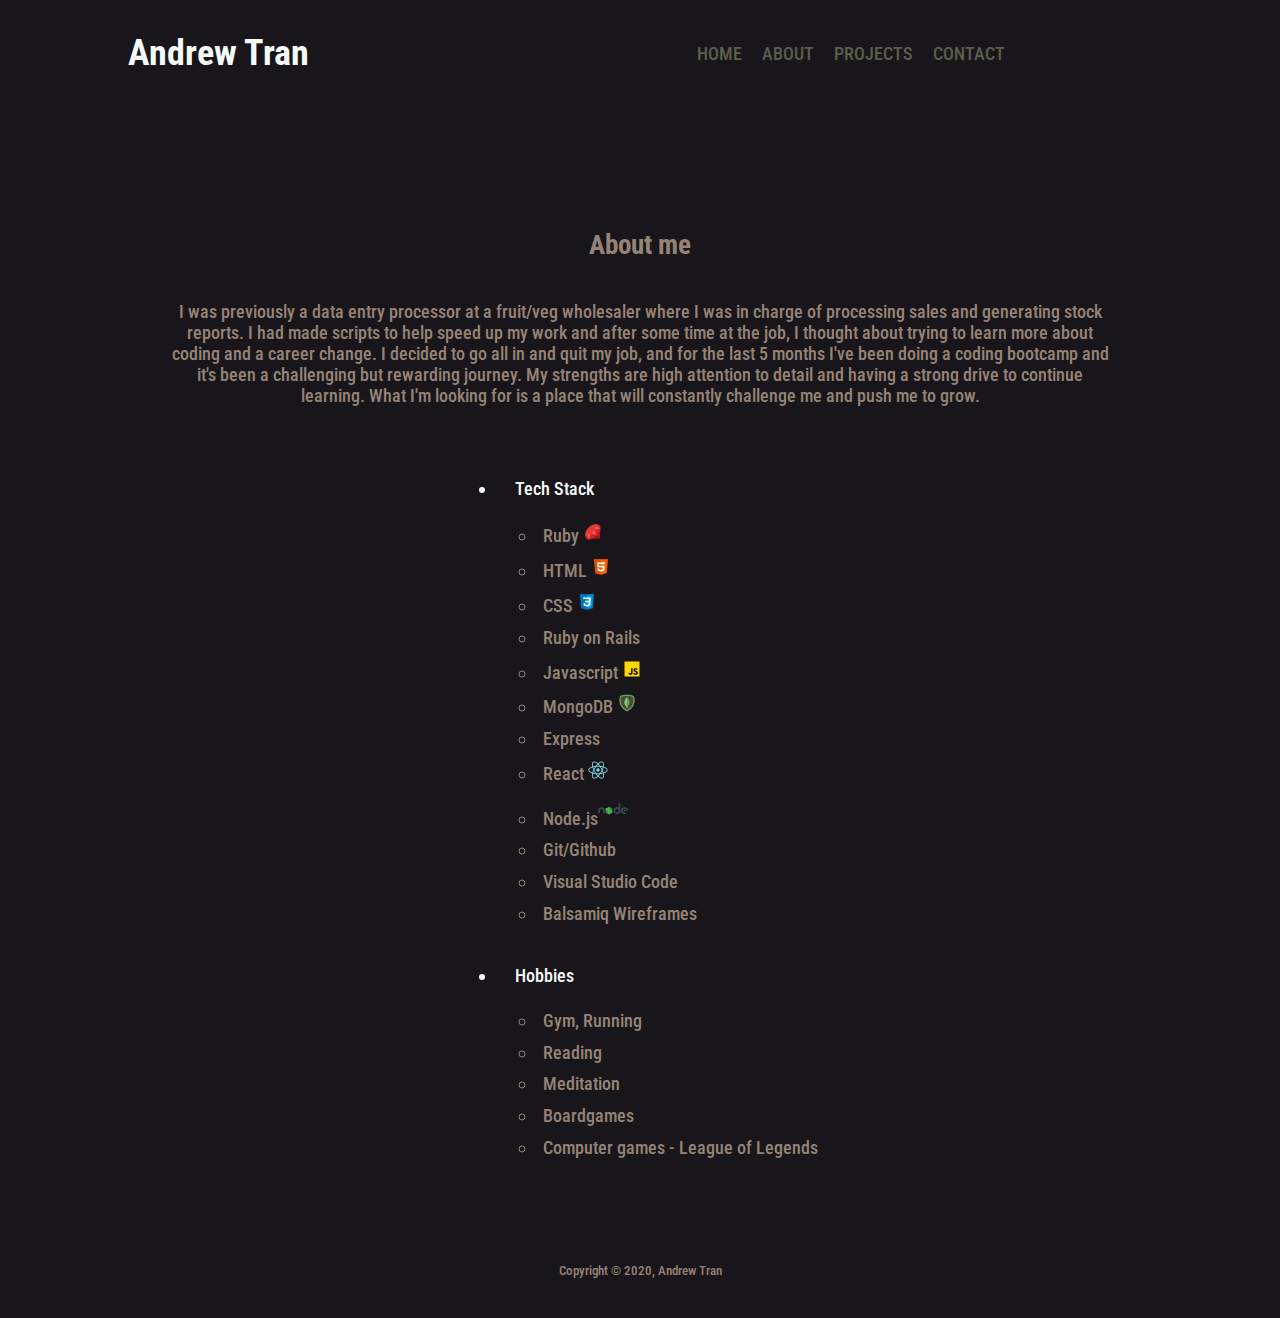
==== commit 0493c934: "edit about, home" ====
--- a/about.html
+++ b/about.html
@@ -28,8 +28,16 @@
         <h2>About me</h2>
         <!--heading-->
         <p>
-          Currently gunning through a 6 month cooding bootcamp at Coder Academy.
-          Available start of August 2020.
+          I was previously a data entry processor at a fruit/veg wholesaler
+          where I was in charge of processing sales and generating stock
+          reports. I had made scripts to help speed up my work and after some
+          time at the job, I thought about trying to learn more about coding and
+          a career change. I decided to go all in and quit my job, and for the
+          last 5 months I've been doing a coding bootcamp and it's been a
+          challenging but rewarding journey. My strengths are high attention to
+          detail and having a strong drive to continue learning. What I'm
+          looking for is a place that will constantly challenge me and push me
+          to grow.
         </p>
       </div>
 
@@ -59,10 +67,11 @@
 
           <li class="heading">Hobbies</li>
           <ul class="aboutlist">
-            <li>Computer games - League of Legends, Apex Legends, Valorant</li>
+            <li>Gym, Running</li>
+            <li>Reading</li>
+            <li>Meditation</li>
             <li>Boardgames</li>
-            <li>Gym, Running</li>
-            <li>Meditation</li>
+            <li>Computer games - League of Legends</li>
           </ul>
         </ul>
       </div>
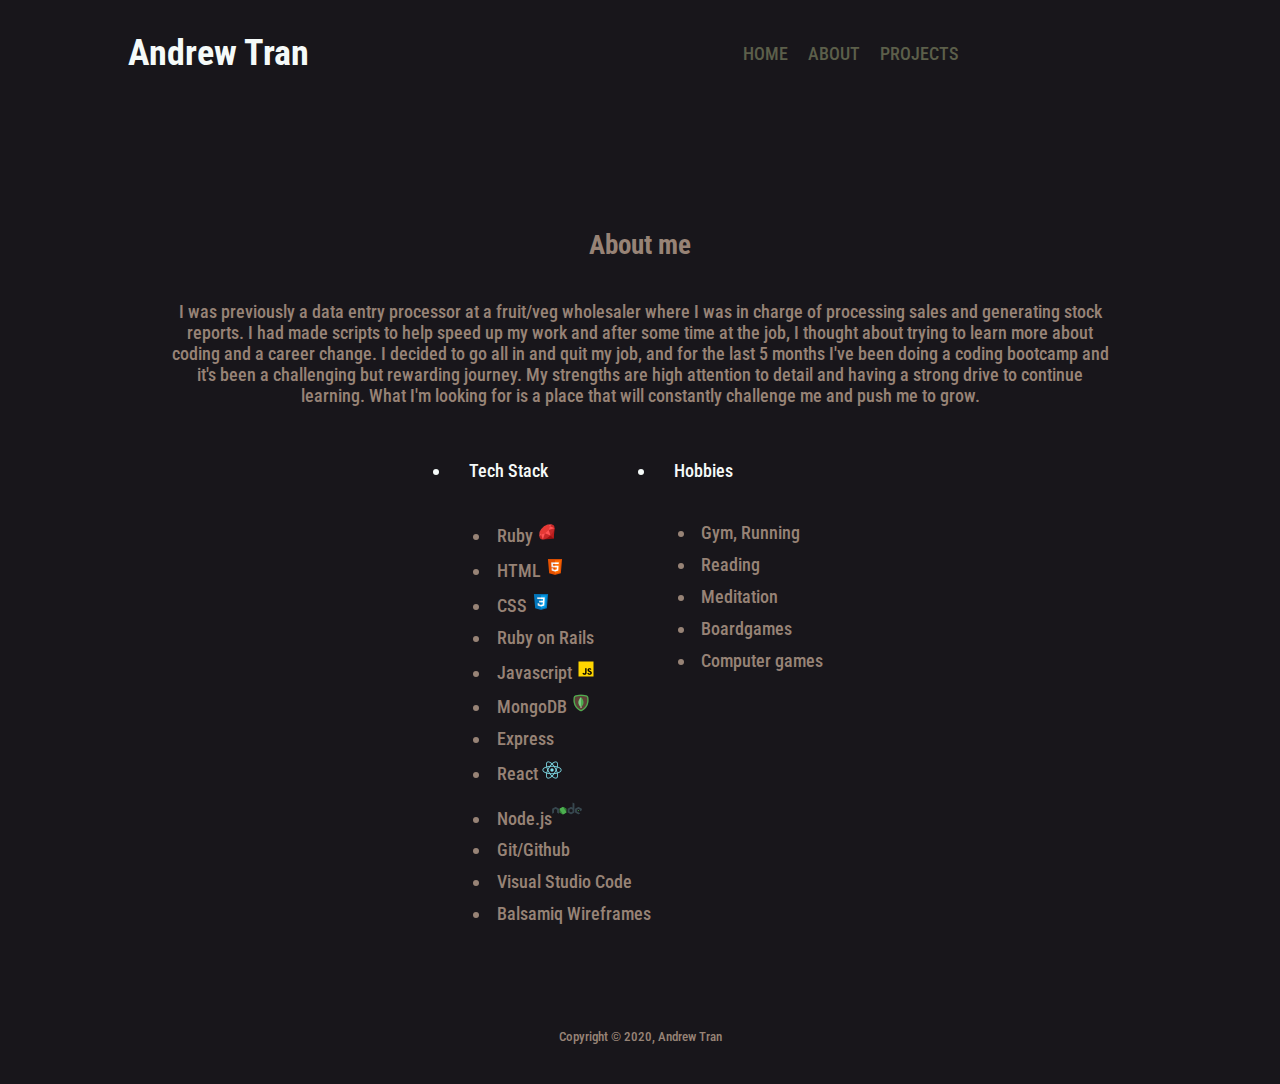
==== commit 7ddb8653: "remove contact pages, remove unnecessary styling" ====
--- a/about.html
+++ b/about.html
@@ -16,7 +16,6 @@
           <li><a href="index.html">HOME</a></li>
           <li><a class="active" href="about.html">ABOUT</a></li>
           <li><a href="projects.html">PROJECTS</a></li>
-          <li><a href="contact.html">CONTACT</a></li>
         </ul>
       </nav>
     </header>
@@ -43,36 +42,42 @@
 
       <div class="aboutlistbox">
         <!-- wrapper for the lists on about page-->
-        <ul>
-          <li class="heading">Tech Stack</li>
-          <!-- list elment with class heading to be styled-->
-          <ul class="aboutlist">
-            <!-- unordered list of text and images-->
-            <li>Ruby <img src="img/ruby20.png" alt="ruby logo" /></li>
-            <!--list item consisting of text and imaage-->
-            <li>HTML <img src="img/html5.png" alt="html-5 logo" /></li>
-            <li>CSS <img src="img/css.png" alt="css3 logo" /></li>
-            <li>Ruby on Rails</li>
-            <li>Javascript <img src="img/java.png" alt="javascript logo" /></li>
-            <li>MongoDB <img src="img/mongo.png" alt="mongodb logo" /></li>
-            <li>Express</li>
-            <li>React <img src="img/react.png" alt="react logo" /></li>
-            <li class="nodefix">
-              Node.js<img src="img/node2.png" alt="nodejs logo" />
-            </li>
-            <li>Git/Github</li>
-            <li>Visual Studio Code</li>
-            <li>Balsamiq Wireframes</li>
-          </ul>
+      
+          <div class="tech-container">
+            <li class="heading">Tech Stack</li>
+            <!-- list elment with class heading to be styled-->
+            <ul class="aboutlist">
+              <!-- unordered list of text and images-->
+              <li>Ruby <img src="img/ruby20.png" alt="ruby logo" /></li>
+              <!--list item consisting of text and imaage-->
+              <li>HTML <img src="img/html5.png" alt="html-5 logo" /></li>
+              <li>CSS <img src="img/css.png" alt="css3 logo" /></li>
+              <li>Ruby on Rails</li>
+              <li>
+                Javascript <img src="img/java.png" alt="javascript logo" />
+              </li>
+              <li>MongoDB <img src="img/mongo.png" alt="mongodb logo" /></li>
+              <li>Express</li>
+              <li>React <img src="img/react.png" alt="react logo" /></li>
+              <li class="nodefix">
+                Node.js<img src="img/node2.png" alt="nodejs logo" />
+              </li>
+              <li>Git/Github</li>
+              <li>Visual Studio Code</li>
+              <li>Balsamiq Wireframes</li>
+    
+          </div>
 
-          <li class="heading">Hobbies</li>
-          <ul class="aboutlist">
-            <li>Gym, Running</li>
-            <li>Reading</li>
-            <li>Meditation</li>
-            <li>Boardgames</li>
-            <li>Computer games - League of Legends</li>
-          </ul>
+          <div class="hobby-container">
+            <li class="heading">Hobbies</li>
+            <ul class="aboutlist">
+              <li>Gym, Running</li>
+              <li>Reading</li>
+              <li>Meditation</li>
+              <li>Boardgames</li>
+              <li>Computer games</li>
+            </ul>
+          </div>
         </ul>
       </div>
     </section>
--- a/style.css
+++ b/style.css
@@ -1,11 +1,11 @@
 /* GLOBALS ----------------------------------------------------------------------------------------------- */
 
 /* @import url("https://fonts.googleapis.com/css2?family=Source+Code+Pro:wght@500&display=swap"); importing google fonts */
-@import url("https://fonts.googleapis.com/css2?family=Roboto+Condensed&display=swap");
+@import url('https://fonts.googleapis.com/css2?family=Roboto+Condensed&display=swap');
 /*applies the following properties to all of the document*/
 :root {
   /* font-family: "Source Code Pro", monospace; font family for google font */
-  font-family: "Roboto Condensed", sans-serif;
+  font-family: 'Roboto Condensed', sans-serif;
   font-weight: 500; /*400 is standard*/
   background-color: #18161b;
   font-size: 18px;
@@ -98,7 +98,7 @@
 #homepic {
   /* min-height: 600px; */
   min-height: 37.5em;
-  background: url("img/mainpic2.jpeg") no-repeat;
+  background: url('img/mainpic2.jpeg') no-repeat;
   background-position: center;
   border-radius: 2em;
 }
@@ -180,63 +180,6 @@
 /*about list imgs*/
 .aboutlist li img:hover {
   transform: scale(1.2);
-}
-
-/* BLOG  ------------------------------------------------------------------------------------------------*/
-
-/*container for all blog elements*/
-.blogwrapper {
-  max-width: 90%;
-  display: grid;
-  grid-template-columns: 2fr 1fr;
-  grid-row-gap: 5em;
-}
-
-/*blog headings and paragraphs*/
-.blogwrapper h2,
-.blogwrapper p {
-  margin: 0;
-  padding: 0;
-  text-align: center;
-}
-
-/*article consisting of blog heading, date and text*/
-.blogblock {
-  background: #978376;
-  padding: 2em;
-  border-radius: 1em;
-  border-style: dashed;
-  margin: auto;
-}
-
-/*alternating colours for blogposts*/
-.blogblock:nth-of-type(even) {
-  background: #5c5f4a;
-  color: #18161b;
-}
-
-/*blog text alternatining colours*/
-.blogblock:nth-of-type(odd) {
-  color: #18161b;
-}
-
-/*blog text*/
-.blogtext {
-  padding-top: 1em;
-}
-
-/*center every blog image*/
-div .blogimg {
-  display: flex;
-  justify-content: center; /*centers blog image*/
-  margin-top: 3em;
-}
-
-/*blog images*/
-.blogimg img {
-  border-radius: 4%;
-  max-width: 600px;
-  height: auto;
 }
 
 /* PROJECTS ----------------------------------------------------------------------------------------------- */
@@ -270,7 +213,6 @@
 
 /* contact text just below header*/
 .contacttext {
-  margin-top: 4em;
   text-align: center;
 }
 
@@ -315,27 +257,6 @@
 .iconblock img:hover {
   transform: scale(1.1); /*icon grows bigger when hovered over*/
   transition-duration: 1s;
-}
-
-/*PDF DOWNLOAD ------------------------------------*/
-
-/*container for pdf link*/
-.pdfdownload {
-  display: flex;
-  justify-content: center;
-}
-
-/*styling for pdf link*/
-/*style pdf link*/
-.pdfdownload a {
-  color: #f5faf9;
-  margin-top: 5em;
-  margin-bottom: 3em;
-}
-
-/*enlarge pdf download button */
-.pdfdownload a:hover {
-  transform: scale(1.1);
 }
 
 /* CONTACT BOX ------------------------------------- */
@@ -358,44 +279,31 @@
   color: #18161b;
 }
 
-/*contact box - user input for message*/
-.contact textarea {
-  height: 90px;
-  resize: none;
-}
-
-/*sets the input box sizes for the contact form*/
-.contact input,
-.contact textarea {
-  width: 45em;
-  padding: 0.3em;
+.contactme {
+  margin-left: auto;
+  margin-right: auto;
+  width: 50%;
 }
 
 /* MEDIA QUERIES ------------------------------------------------------------------------------------------------*/
+
+@media screen and (max-width: 1250px) {
+  .contactme {
+    width: 80%;
+  }
+}
 
 /*if media screen goes under 980px*/
 @media (max-width: 980px) {
-  /*In blog section turn grid columns to 1 row instead of 2*/
-  .blogwrapper {
-    grid-template-columns: 1fr;
-  }
-
   /*In projects section turn grid columns to 1 row instead of 2*/
   .projects {
     grid-template-columns: 1fr;
   }
-
-  /*resize contact box on contact page*/
-  .contact input,
-  .contact textarea {
-    width: 20em;
-    padding: 0.3em;
-  }
-
-  /*resize blog images*/
-  .blogimg img {
-    max-width: 340px;
-    height: auto;
+}
+
+@media (max-width: 700px) {
+  .contactme {
+    width: 90%;
   }
 }
 
@@ -405,11 +313,3 @@
     flex-wrap: wrap;
   }
 }
-
-/*make input boxes on contact form smaller when under 375px screen width*/
-@media (max-width: 375px) {
-  .contact input,
-  .contact textarea {
-    padding: 0.3em;
-  }
-}
